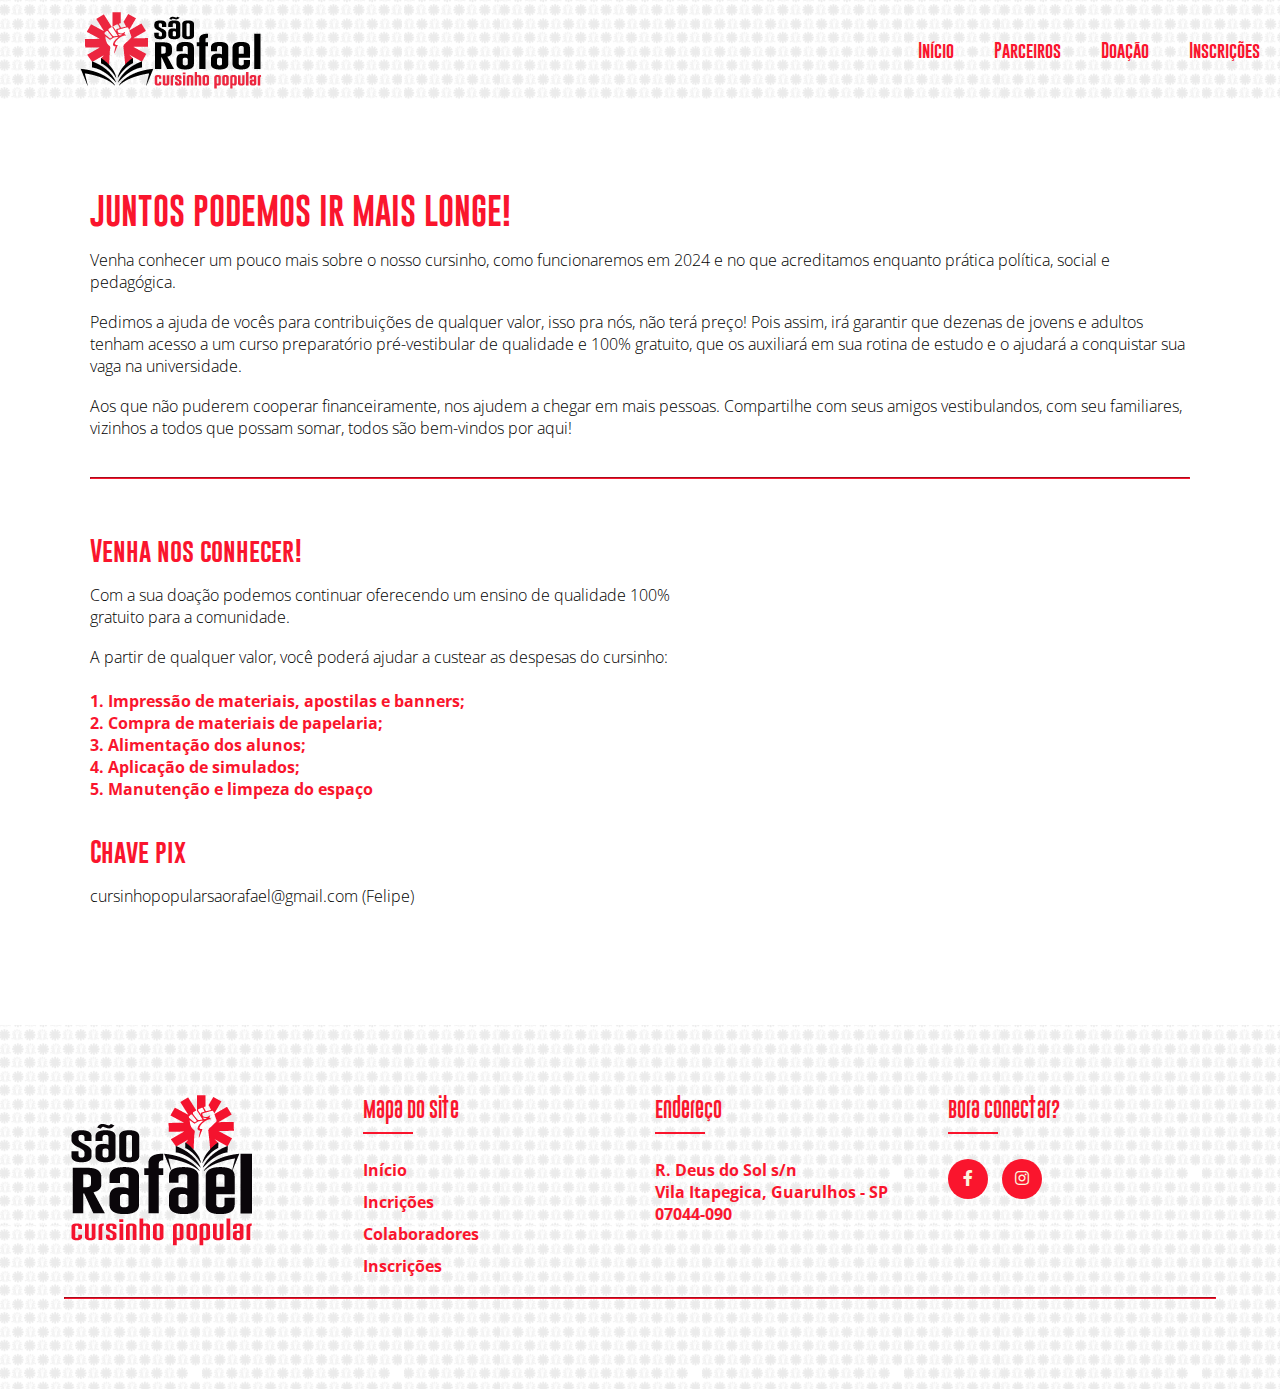
==== doacoes.html @ ce017fcf "Add files via upload" ====
<!DOCTYPE html>
<html lang="pt-br">

<head>
    <meta charset="UTF-8">
    <meta name="viewport" content="width=device-width, initial-scale=1.0">
    <link rel="shortcut icon" href="/logos/favicon cite cursinho.jpg" type="image/jpg">
    <title>São Rafael | Cursinho popular</title>


    <!-- LINK FONT AWESOME -->
    <link rel="stylesheet" href="https://cdnjs.cloudflare.com/ajax/libs/font-awesome/6.2.0/css/all.min.css">
    <link rel="stylesheet" type="text/css"
        href="https://cdnjs.cloudflare.com/ajax/libs/font-awesome/5.15.1/css/all.min.css">

    <!-- LINK MEU CSS -->
    <link rel="stylesheet" href="estilizacao.css">
    <link rel="stylesheet" href="slide/splide/dist/css/splide.min.css">



</head>

<body>

    <header>


        <nav class="navheader">

            <img class="logo-header" src="/logos/logo-png-200x100.png" alt="">

            <div>
            <input type="checkbox" id="sidebar-active">
            <label for="sidebar-active" class="open-sidebar-button">
                <svg xmlns="http://www.w3.org/2000/svg" height="32px" viewBox="0 -960 960 960" width="32px"
                    fill="#FA152D">
                    <path d="M120-240v-80h720v80H120Zm0-200v-80h720v80H120Zm0-200v-80h720v80H120Z" />
                </svg>

            </label>
            <div class="links-container">
                <label for="sidebar-active" class="open-sidebar-button">
                    <svg xmlns="http://www.w3.org/2000/svg" height="32px" viewBox="0 -960 960 960" width="32px"
                        fill="#FA152D">
                        <path
                            d="m256-200-56-56 224-224-224-224 56-56 224 224 224-224 56 56-224 224 224 224-56 56-224-224-224 224Z" />
                    </svg>
                </label>

                <!-- <img class="logo-header" src="/logos/logo-png-200x100.png" alt=""> -->

                <a class="home-link" href="home.html">Início</a>
                <a class="a header" href="parceiros.html">Parceiros</a>
                <a class="a header" href="doacoes.html">Doação</a>
                <a class="a header" href="inscrições.html">Inscrições</a>
            </div></div>

        </nav>
    </header>

    <main>
        <article>

            <h1>JUNTOS PODEMOS IR MAIS LONGE!</h1>
            <br>

            <p>Venha conhecer um pouco mais sobre o nosso cursinho, como funcionaremos em 2024 e no que acreditamos
                enquanto prática política, social e pedagógica.</p><br>


            <p>Pedimos a ajuda de vocês para contribuições de qualquer valor, isso pra nós, não terá preço! Pois assim,
                irá garantir que dezenas de jovens e adultos tenham acesso a um curso preparatório pré-vestibular de
                qualidade e
                100% gratuito, que os auxiliará em sua rotina de estudo e o ajudará a conquistar sua vaga na
                universidade.</p><br>


            <p>Aos que não puderem cooperar financeiramente, nos ajudem a chegar em mais pessoas. Compartilhe com seus
                amigos vestibulandos, com seu familiares, vizinhos a todos que possam somar, todos são bem-vindos por
                aqui!</p><br>

            <hr class="hrdoacao">
            <br><br>



            <div class="mapa">

                <div class="textomaps">
                    <h2>Venha nos conhecer!</h2><br>

                    <p>Com a sua doação podemos continuar oferecendo um ensino de qualidade 100% gratuito para a
                        comunidade.</p><br>
                    <p>A partir de qualquer valor, você poderá ajudar a custear as despesas do cursinho:</p>
                    <p><br>
                    <ul class="uldoacao">
                        <li class="uldoacao">1. Impressão de materiais, apostilas e banners;</li>
                        <li>2. Compra de materiais de papelaria;</li>
                        <li>3. Alimentação dos alunos;</li>
                        <li>4. Aplicação de simulados;</li>
                        <li>5. Manutenção e limpeza do espaço</li>
                    </ul>
                    </p><br><br>

                    <h2>Chave pix</h2><br>
                    <p>cursinhopopularsaorafael@gmail.com (Felipe)</p>
                </div>

                <br>


                <div class="maps">
                    <iframe
                        src="https://www.google.com/maps/embed?pb=!1m18!1m12!1m3!1d3659.432969916826!2d-46.5581241!3d-23.4809095!2m3!1f0!2f0!3f0!3m2!1i1024!2i768!4f13.1!3m3!1m2!1s0x94cef5811093fe33%3A0x669085dc7c7456c9!2sR.%20Deus%20do%20Sol%20-%20Vila%20Itapegica%2C%20Guarulhos%20-%20SP%2C%2007044-090!5e0!3m2!1spt-BR!2sbr!4v1721438108394!5m2!1spt-BR!2sbr"
                        width="600" height="450" style="border:0;" allowfullscreen="" loading="lazy"
                        referrerpolicy="no-referrer-when-downgrade"></iframe>
                </div>
            </div>

        </article>
    </main>

    <footer class="footer">
        <div class="container">
            <div class="row">
                <div class="footer-col">
                    <ul>
                        <li><a href="#"><img src="logos/logocursinhosite2.png" alt=""></a></li>

                    </ul>
                </div>
                <div class="footer-col">
                    <h4>Mapa do site</h4>
                    <ul>
                        <li><a href="home.html">Início</a></li>
                        <li><a href="#">Incrições</a></li>
                        <li><a href="#">Colaboradores</a></li>
                        <li><a href="inscrições.html">Inscrições</a></li>

                    </ul>
                </div>
                <div class="footer-col">
                    <h4>Endereço</h4>
                    <ul>
                        <li><a href="#">R. Deus do Sol s/n <br> Vila Itapegica, Guarulhos - SP <br>07044-090</a></li>

                    </ul>
                </div>

                <div class="footer-col">
                    <h4>Bora conectar?</h4>
                    <div class="social-links">
                        <a href="https://www.facebook.com/p/Cursinho-Popular-Geva-S%C3%A3o-Rafael-100083177118158/"><i
                                class="fab fa-facebook-f"></i></a>
                        <a href="https://www.instagram.com/cursinho_saorafael/"><i class="fab fa-instagram"></i></a>

                    </div>
                </div>
            </div>
        </div>
        <hr>
    </footer>

</body>

</html>
---- estilizacao.css ----
@import url('https://fonts.googleapis.com/css2?family=Open+Sans:ital,wght@0,300..800;1,300..800&display=swap');

@font-face {
    font-family: 'gobold';
    src: url('fonts/gobold.ttf') format('truetype');
    font-weight: bold;
    font-size: normal;
}

@font-face {
    font-family: 'goboldbold';
    src: url('fonts/goboldbold.ttf') format('truetype');
    font-weight: bold;
    font-size: normal;
}

@font-face {
    font-family: 'gobolduplow';
    src: url('fonts/gobolduplow.ttf') format('truetype');
    font-weight: normal;
    font-size: normal;
}

* {
    box-sizing: border-box;
    margin: 0;
    padding: 0;
}

img {
    max-width: 100%;
}

b{
    color: #FA152D;
}

h1,
h2,
h3 {
    font-family: 'gobold';
    font-weight: bold;
    font-size: normal;
    color: #FA152D;
}

p {
    font-family: 'open sans';
    font-weight: 300;
    font-size: normal;
}

a {
    color: #FA152D;
    text-decoration: none;
}

article {
    padding: 90px;
}

.conteiner {
    padding: 0 10px;
    display: flex;
    align-items: center;
    justify-content: center;
}

hr{
    width: 90%;
    border-color: #FA152D;
    margin: 20px auto;
}

.hrdoacao {
    width: 100%;
    border-color: #FA152D;
    margin: 20px auto;
}

.titulocentralizado {
    text-align: center;
}

li {
    font-family: 'open sans';
    font-weight: bold;
    font-size: normal;
    color: #FA152D;}




/* novo header */

.logo-header{
    padding: 80px;
}

.navheader {
    height: 100px;
    background-image: url(imagens/grafismobranco.png);
    display: flex;
    justify-content: flex-end;
    align-items: center;
}

.links-container {
    height: 100%;
    width: 100%;
    display: flex;
    flex-direction: row;
    align-items: center;
}

.navheader a{
    height: 100%;
    padding: 0 20px;
    display: flex;
    align-items: center;
    text-decoration: none;
    font-family: 'gobold';
}

.navheader a:hover {
    background-color: #FA152D;
    color: #FBF5DF;
    height: 60px;
}

.navheader .logo-header{
    
    margin-right: auto;
}

.navheader svg {
    fill: #FA152D;
}

#sidebar-active{
    display: none;
}

.open-sidebar-button, .close-sidebar-button {
    display: none;
}

/* MEDIA QUERY HEADER */

@media(max-width:700px) {


    .links-container {
        flex-direction: column;
        align-items: flex-start;
        position: fixed;
        top: 0;
        right: -100%;
        z-index: 10;
        width: 300px;
        background-color: #FBF5DF;
        box-shadow: -5px 0 5px rgba(0, 0, 0, 0.25);
        transition: 0.7s ease-out;
    }
    
    .navheader a{
        box-sizing: border-box;
        height: auto;
        width: 100%;
        padding: 20px 30px;
        justify-content: flex-start;
    }

    .open-sidebar-button, .close-sidebar-button {
        padding: 20px;
        display: block;
    }

    #sidebar-active:checked ~ .links-container {
        right: 0;
    }

}


/* FOOTER */

.container{
	max-width: 1170px;
	margin:auto;
}
.row{
	display: flex;
	flex-wrap: wrap;
}
ul{
	list-style: none;
}
.footer{
	background-image: url(imagens/grafismobranco.png);
    padding: 70px 0;
}
.footer-col{
   width: 25%;
   padding: 0 15px;
}

/* TITULO DAS COLUNAS */
.footer-col h4{
	font-size: 18px;
	color: #FA152D;
	text-transform: capitalize;
	margin-bottom: 35px;
	font-weight: 500;
	position: relative;
    font-family: 'gobolduplow'
}

/* SUBLINHADO */
.footer-col h4::before{
	content: '';
	position: absolute;
	left:0;
	bottom: -10px;
	background-color: #FA152D;
	height: 2px;
	box-sizing: border-box;
	width: 50px;
}
.footer-col ul li:not(:last-child){
	margin-bottom: 10px;
}
.footer-col ul li a{
	font-size: 16px;
    font-family: 'open sans';
	color: #FA152D;
	text-decoration: none;
	font-weight: normal;
	color: #FA152D;
	display: block;
	transition: all 0.3s ease;
    font-weight: bold;
    font-size: normal;
}
.footer-col ul li a:hover{
	color: #FA152D;
	padding-left: 8px;
}
.footer-col .social-links a{
	display: inline-block;
	height: 40px;
	width: 40px;
	background-color: #FA152D;
	margin:0 10px 10px 0;
	text-align: center;
	line-height: 40px;
	border-radius: 50%;
	color: #FBF5DF;
	transition: all 0.5s ease;
}
.footer-col .social-links a:hover{
	color: #FA152D;
	background-color: #FBF5DF;
}

/*MEDIA QUERY*/
@media(max-width: 767px){
  .footer-col{
    width: 50%;
    margin-bottom: 30px;
}
}
@media(max-width: 574px){
  .footer-col{
    width: 100%;
}
}

/* SLIDDER APROVADOS */

.bloco{
    max-width: 1000px;
    margin: 0 auto;
}

/* .splide-image{

} */

.splide-image img{
    display: block;
    width: 90%;
    /* PARA SE ADAPTAR AO TAMANHO DA IMAGEM */
    object-fit: cover;

}

@media screen and (max-width:600px){
    .bloco{
        width: 100%;
        object-fit: cover;
    }
    
}

/* NOVO CARD */

.pcard {
    color: #FBF5DF;
}

main.cards {
    display: flex;
    padding: 32px;
}

main.cards section.card {
    display: flex;
    flex-direction: column;
    align-items: center;
    text-align: center;
    background: #FA152D;
    padding: 1rem 1.5rem;
    border-radius: 8px;
    max-height: 468px;
    margin-left: 32px;
}

main.cards section.card:first-child {
    margin-left: 0;
}

main.cards section.card p {
    font-size: 100%;
    margin: 20px 0;
}

@media screen and (max-width: 720px) {
    main.cards {
        flex-direction: column;
    }

    main.cards section.card {
        margin-left: 0;
        margin-bottom: 32px;
    }

    main.cards section.card:last-child {
        margin-bottom: 0;
    }

    main.cards section.card button {
        font-size: 70%;
    }

}

/* REGRAS FORMULARIOS */

form {
    max-width: 600px;
    margin: auto;
    padding: 90px;
    background-color: #FBF5DF;
    border-radius: 20px;
}

label {
    font-size: 14px;
    font-weight: bold;
    color: #FA152D;
}

label:hover label:focus {
    color: black;
}

#nome,
#email,
#telefone,
#data_nascimento,
#raca,
#endereco,
#escola,
#outro_especifico{
    width: 100%;
    height: 40px;
    border-radius: 4px;
    padding: 4px;
}

#mensagem {
    height: auto;
}

#enviar {
    background-color: #FA152D;
    color: #FBF5DF;
    border-radius: 10px;
    padding: 10px;
    font-weight: bold;
}

#enviar:hover,
#enviar:focus {
    background-color: #FBF5DF;
    color: #FA152D;
    
}

/* Regras de uso condicional (Media queries) */

@media screen and (min-width:600px) {

    .topo {
        padding-top: 0;
        display: flex;
        justify-content: space-between;
        align-items: center;
        height: 70px;
        width: 90%;
        margin: auto;
    }

    .menu {
        margin-top: 0;
        width: 65%;
    }
}

/* MAPS */

.maps {
    width: 600px;
    height: 400px;
}

.maps iframe{
    width: 100%;
    height: 100%;

}

.mapa{
    display: flex;
    /* padding: 32px; */
}

.textomaps{
    padding: -70px;

}

@media screen and (max-width: 720px) {
    .mapa {
    flex-direction: column;
    align-items: center;
    text-align:left;
    border-radius: 8px;
    max-height: 468px; 
    }
}

.bannerinscricao{
    width: 100%;
}
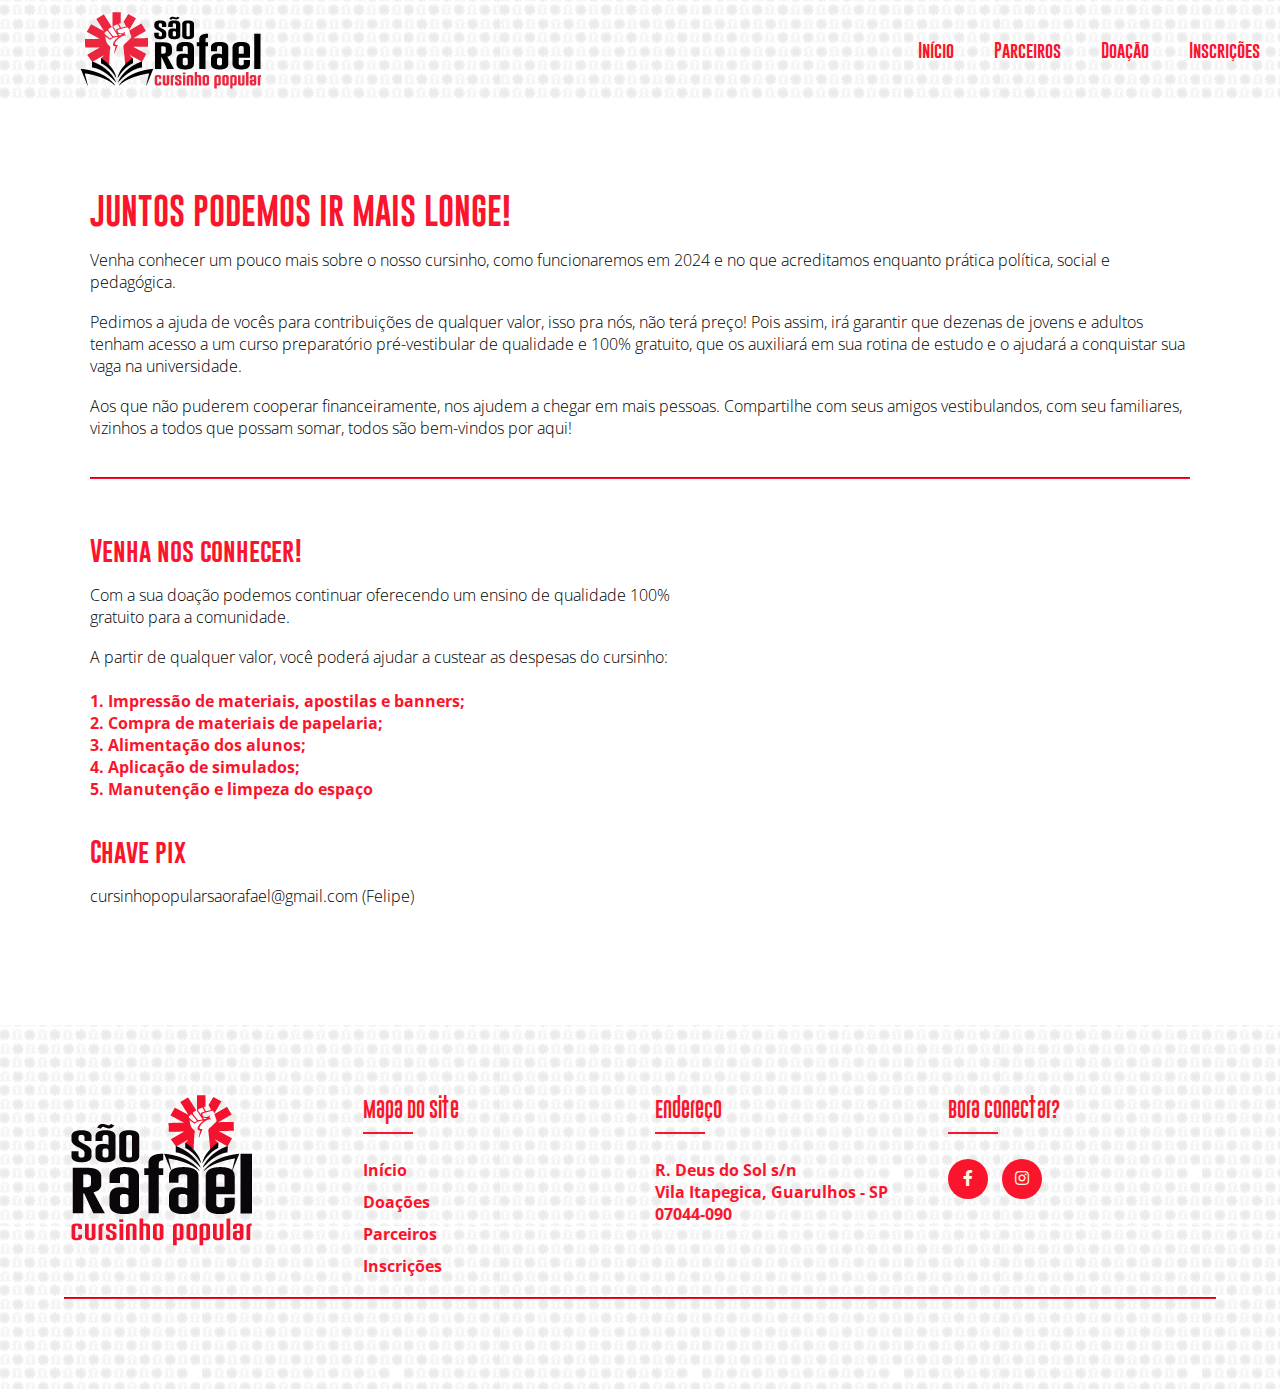
==== commit 96d4b351: "Add files via upload" ====
--- a/doacoes.html
+++ b/doacoes.html
@@ -50,7 +50,7 @@
 
                 <!-- <img class="logo-header" src="/logos/logo-png-200x100.png" alt=""> -->
 
-                <a class="home-link" href="home.html">Início</a>
+                <a class="home-link" href="index.html">Início</a>
                 <a class="a header" href="parceiros.html">Parceiros</a>
                 <a class="a header" href="doacoes.html">Doação</a>
                 <a class="a header" href="inscrições.html">Inscrições</a>
@@ -133,9 +133,9 @@
                 <div class="footer-col">
                     <h4>Mapa do site</h4>
                     <ul>
-                        <li><a href="home.html">Início</a></li>
-                        <li><a href="#">Incrições</a></li>
-                        <li><a href="#">Colaboradores</a></li>
+                        <li><a href="index.html">Início</a></li>
+                        <li><a href="doacoes.html">Doações</a></li>
+                        <li><a href="parceiros.html">Parceiros</a></li>
                         <li><a href="inscrições.html">Inscrições</a></li>
 
                     </ul>
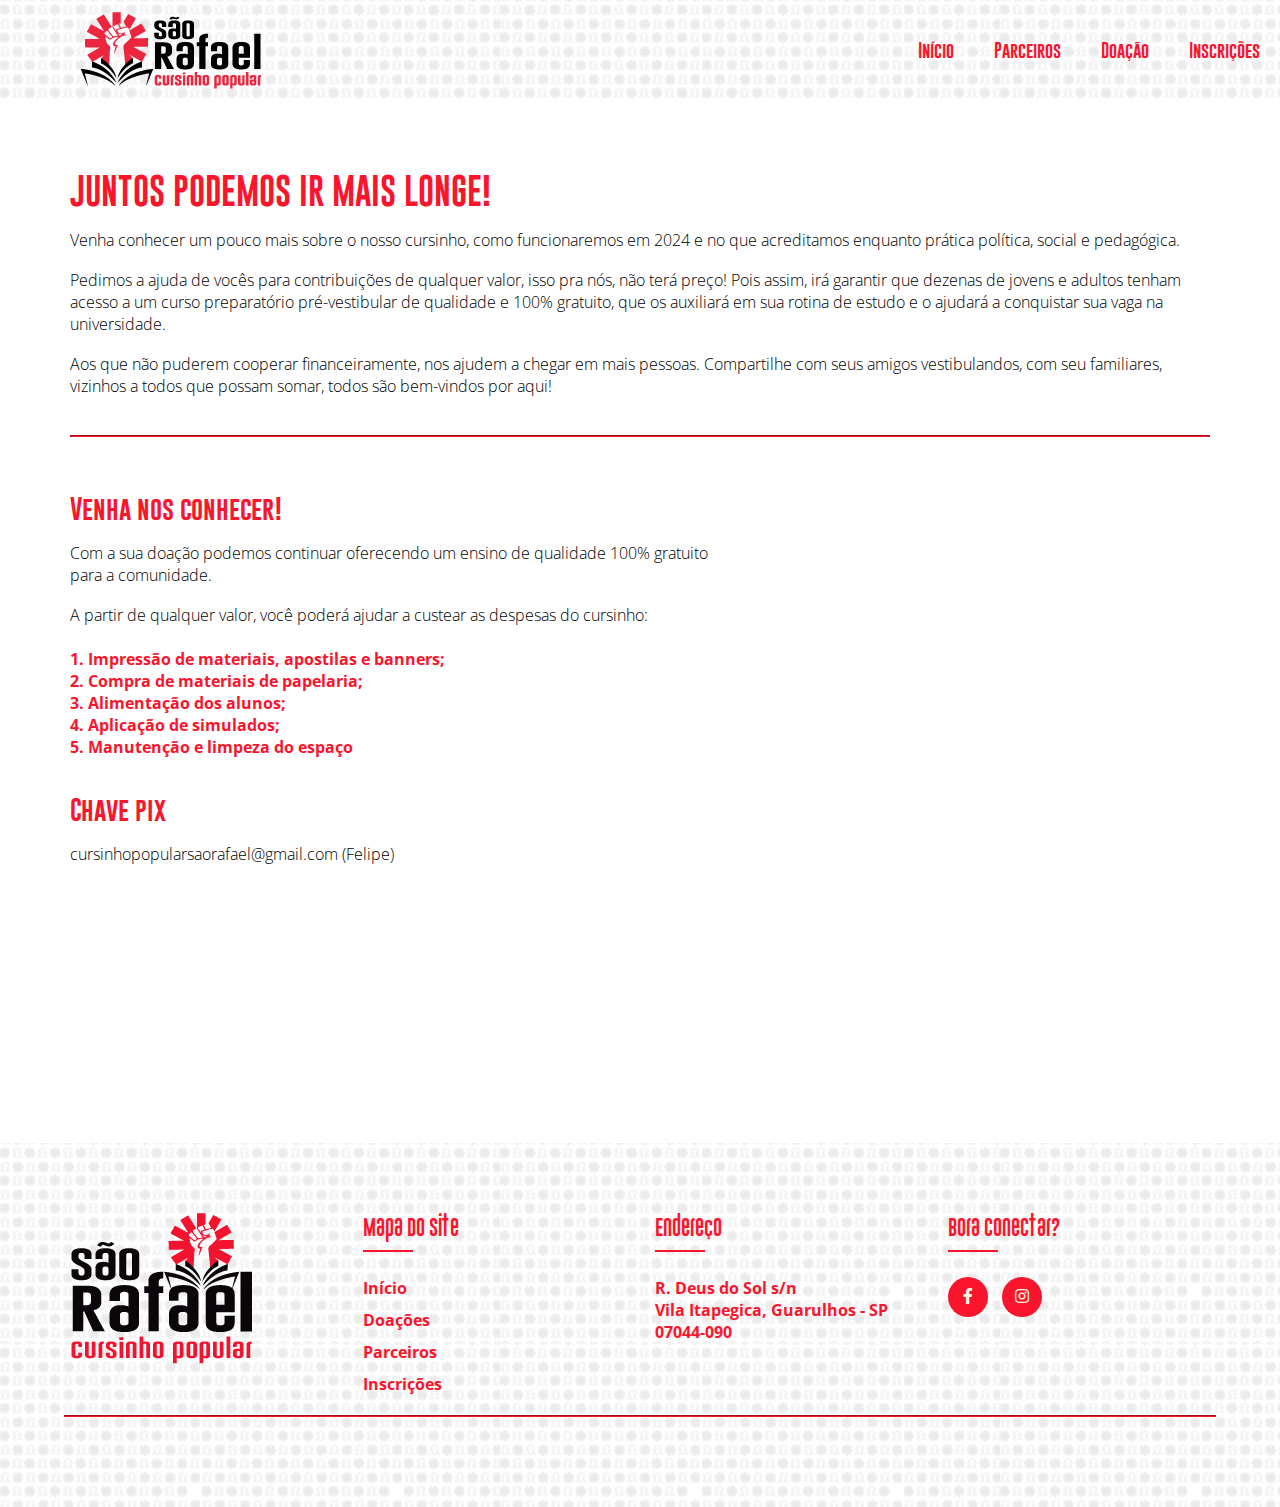
==== commit 32a68465: "Add files via upload" ====
--- a/doacoes.html
+++ b/doacoes.html
@@ -4,7 +4,7 @@
 <head>
     <meta charset="UTF-8">
     <meta name="viewport" content="width=device-width, initial-scale=1.0">
-    <link rel="shortcut icon" href="/logos/favicon cite cursinho.jpg" type="image/jpg">
+    <link rel="shortcut icon" href="logos/favicon cite cursinho.jpg" type="image/jpg">
     <title>São Rafael | Cursinho popular</title>
 
 
@@ -28,7 +28,7 @@
 
         <nav class="navheader">
 
-            <img class="logo-header" src="/logos/logo-png-200x100.png" alt="">
+            <img class="logo-header" src="logos/logo-png-200x100.png" alt="">
 
             <div>
             <input type="checkbox" id="sidebar-active">
@@ -117,6 +117,7 @@
                         referrerpolicy="no-referrer-when-downgrade"></iframe>
                 </div>
             </div>
+            <br><br><br><br><br><br><br><br><br><br>
 
         </article>
     </main>
--- a/estilizacao.css
+++ b/estilizacao.css
@@ -56,7 +56,7 @@
 }
 
 article {
-    padding: 90px;
+    padding: 70px;
 }
 
 .conteiner {
@@ -360,7 +360,7 @@
 form {
     max-width: 600px;
     margin: auto;
-    padding: 90px;
+    padding: 40px;
     background-color: #FBF5DF;
     border-radius: 20px;
 }
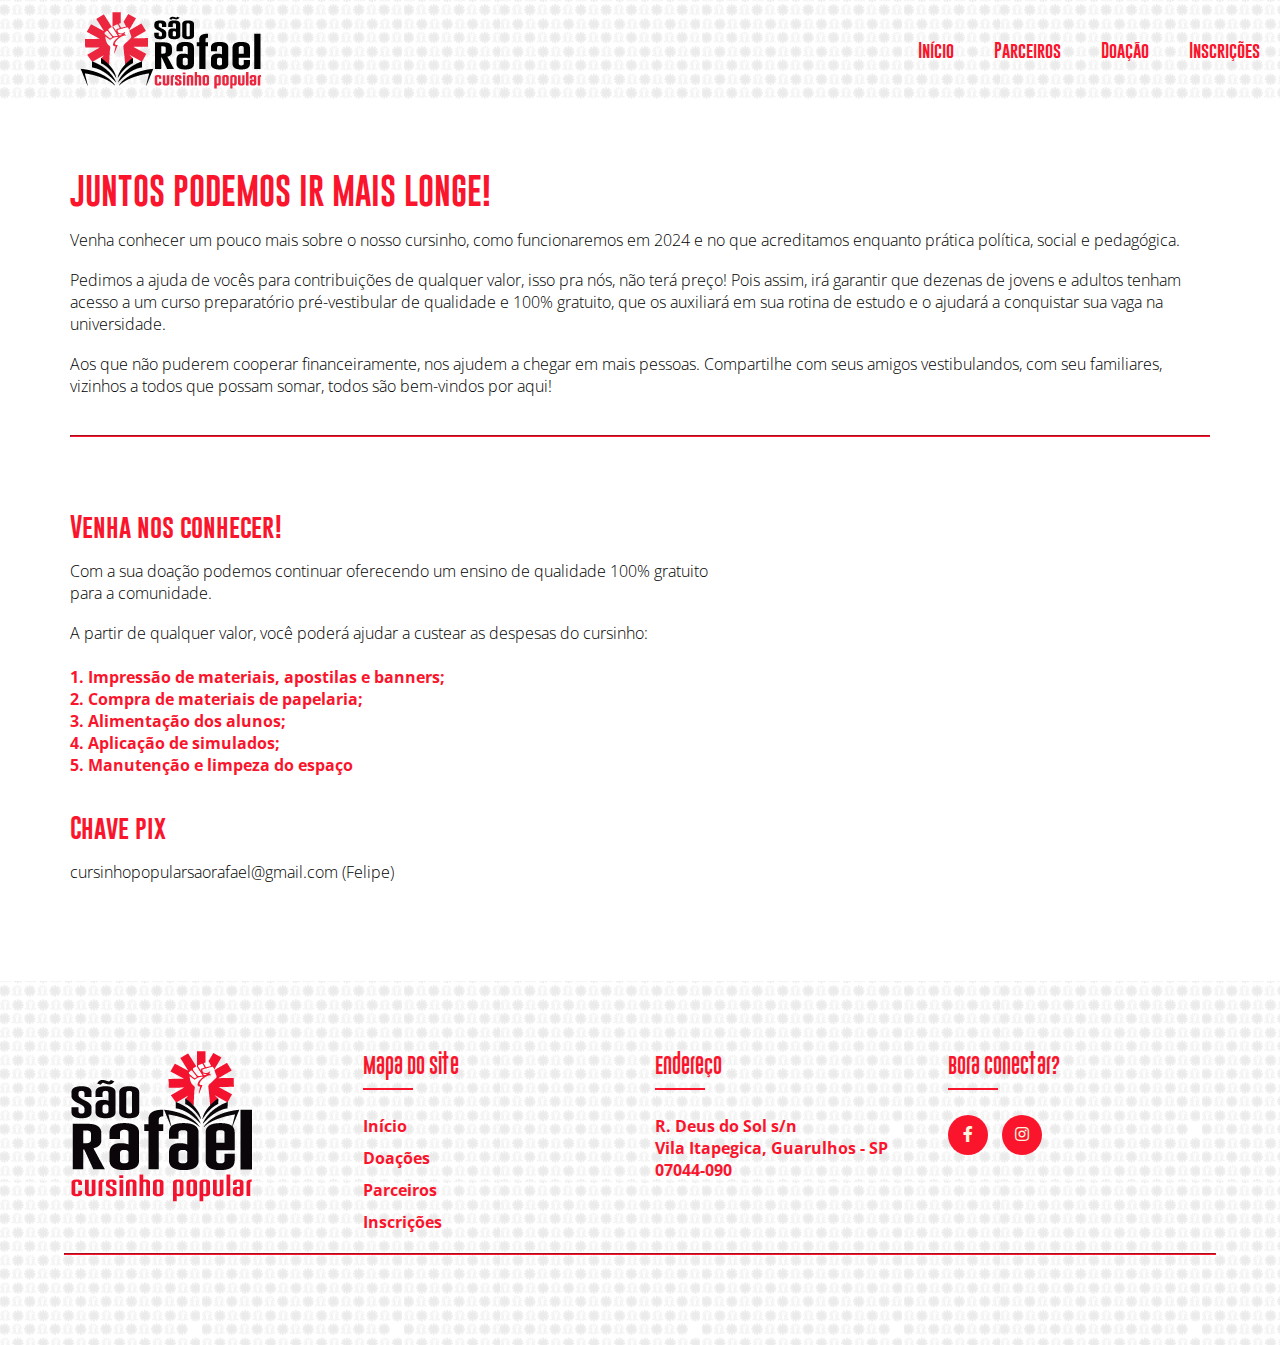
==== commit 5d598cf4: "Add files via upload" ====
--- a/doacoes.html
+++ b/doacoes.html
@@ -81,9 +81,7 @@
                 aqui!</p><br>
 
             <hr class="hrdoacao">
-            <br><br>
-
-
+            <br><br><br>
 
             <div class="mapa">
 
@@ -117,7 +115,7 @@
                         referrerpolicy="no-referrer-when-downgrade"></iframe>
                 </div>
             </div>
-            <br><br><br><br><br><br><br><br><br><br>
+        
 
         </article>
     </main>
--- a/estilizacao.css
+++ b/estilizacao.css
@@ -268,6 +268,7 @@
   .footer-col{
     width: 50%;
     margin-bottom: 30px;
+    padding-left: 70px;
 }
 }
 @media(max-width: 574px){
@@ -433,6 +434,7 @@
 .maps {
     width: 600px;
     height: 400px;
+
 }
 
 .maps iframe{
@@ -457,10 +459,10 @@
     align-items: center;
     text-align:left;
     border-radius: 8px;
-    max-height: 468px; 
-    }
-}
-
-.bannerinscricao{
-    width: 100%;
-}
+    max-height: 500px;
+    /* max-height: 468px;  */
+    }
+
+}
+
+
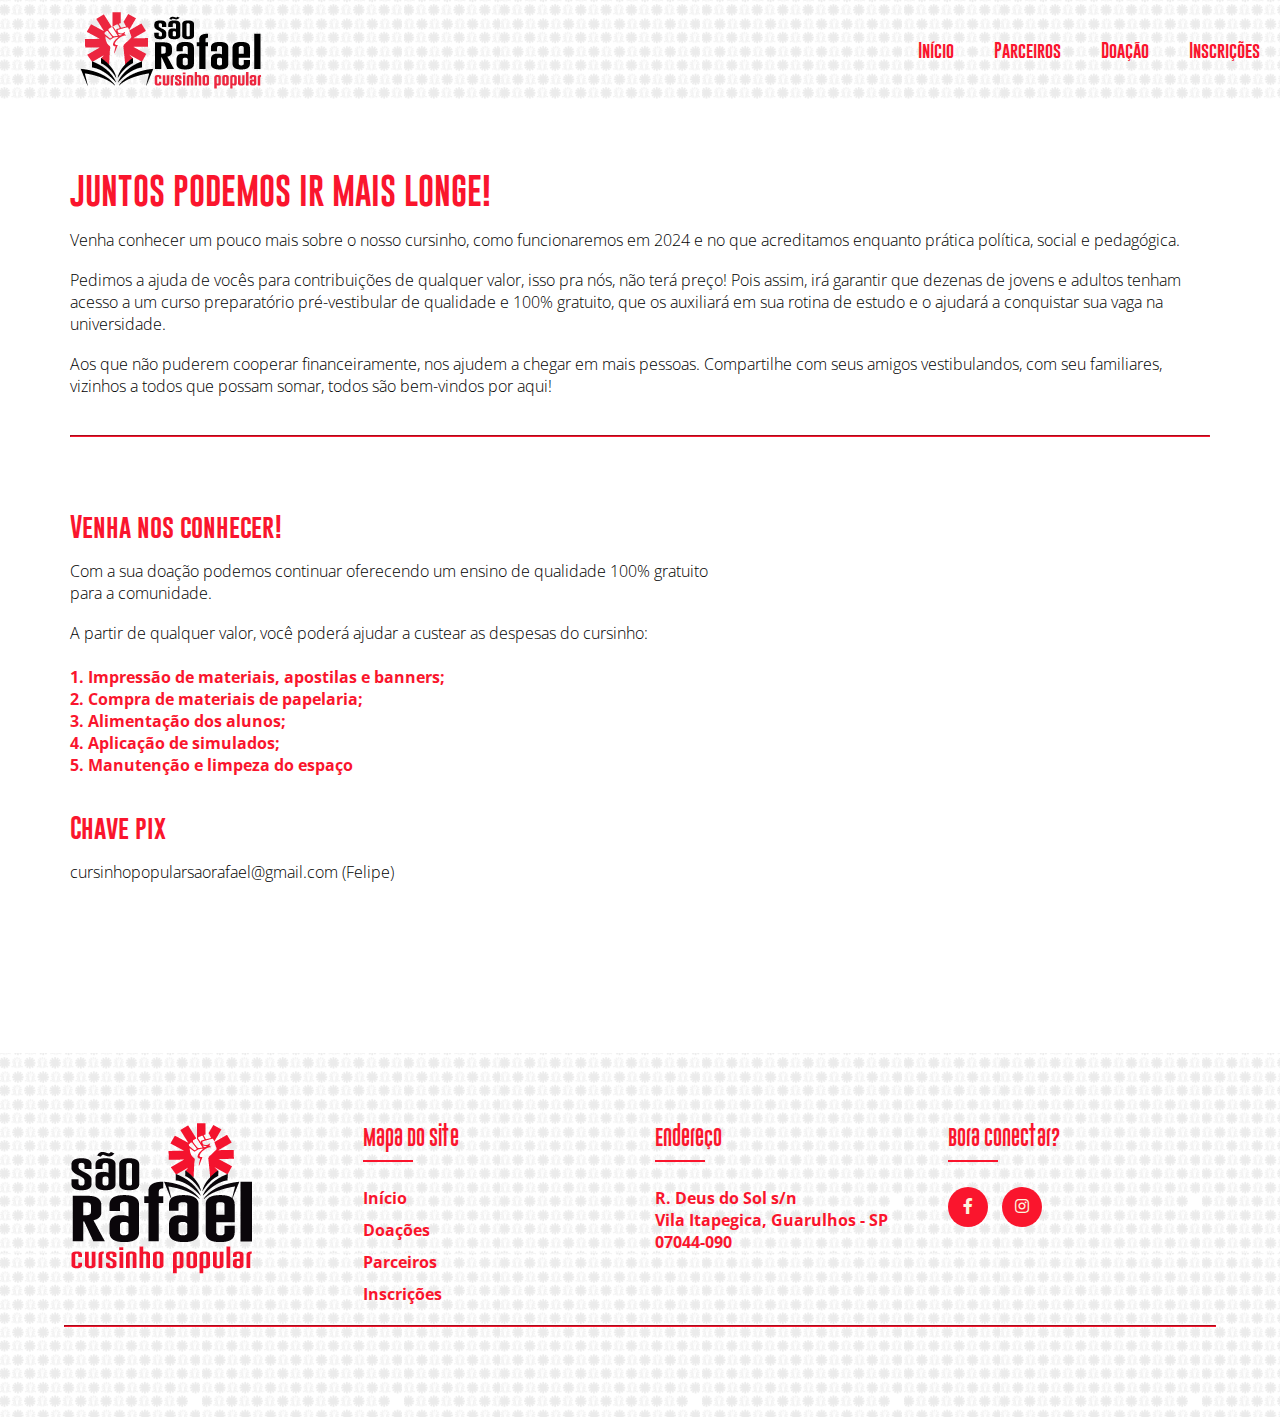
==== commit d0971441: "Add files via upload" ====
--- a/doacoes.html
+++ b/doacoes.html
@@ -115,7 +115,7 @@
                         referrerpolicy="no-referrer-when-downgrade"></iframe>
                 </div>
             </div>
-        
+        <br><br><br><br>
 
         </article>
     </main>
--- a/estilizacao.css
+++ b/estilizacao.css
@@ -31,7 +31,7 @@
     max-width: 100%;
 }
 
-b{
+b {
     color: #FA152D;
 }
 
@@ -66,7 +66,7 @@
     justify-content: center;
 }
 
-hr{
+hr {
     width: 90%;
     border-color: #FA152D;
     margin: 20px auto;
@@ -86,14 +86,15 @@
     font-family: 'open sans';
     font-weight: bold;
     font-size: normal;
-    color: #FA152D;}
+    color: #FA152D;
+}
 
 
 
 
 /* novo header */
 
-.logo-header{
+.logo-header {
     padding: 80px;
 }
 
@@ -113,7 +114,7 @@
     align-items: center;
 }
 
-.navheader a{
+.navheader a {
     height: 100%;
     padding: 0 20px;
     display: flex;
@@ -128,8 +129,8 @@
     height: 60px;
 }
 
-.navheader .logo-header{
-    
+.navheader .logo-header {
+
     margin-right: auto;
 }
 
@@ -137,11 +138,12 @@
     fill: #FA152D;
 }
 
-#sidebar-active{
+#sidebar-active {
     display: none;
 }
 
-.open-sidebar-button, .close-sidebar-button {
+.open-sidebar-button,
+.close-sidebar-button {
     display: none;
 }
 
@@ -162,8 +164,8 @@
         box-shadow: -5px 0 5px rgba(0, 0, 0, 0.25);
         transition: 0.7s ease-out;
     }
-    
-    .navheader a{
+
+    .navheader a {
         box-sizing: border-box;
         height: auto;
         width: 100%;
@@ -171,12 +173,13 @@
         justify-content: flex-start;
     }
 
-    .open-sidebar-button, .close-sidebar-button {
+    .open-sidebar-button,
+    .close-sidebar-button {
         padding: 20px;
         display: block;
     }
 
-    #sidebar-active:checked ~ .links-container {
+    #sidebar-active:checked~.links-container {
         right: 0;
     }
 
@@ -185,101 +188,111 @@
 
 /* FOOTER */
 
-.container{
-	max-width: 1170px;
-	margin:auto;
-}
-.row{
-	display: flex;
-	flex-wrap: wrap;
-}
-ul{
-	list-style: none;
-}
-.footer{
-	background-image: url(imagens/grafismobranco.png);
+.container {
+    max-width: 1170px;
+    margin: auto;
+}
+
+.row {
+    display: flex;
+    flex-wrap: wrap;
+}
+
+ul {
+    list-style: none;
+}
+
+.footer {
+    background-image: url(imagens/grafismobranco.png);
     padding: 70px 0;
 }
-.footer-col{
-   width: 25%;
-   padding: 0 15px;
+
+.footer-col {
+    width: 25%;
+    padding: 0 15px;
 }
 
 /* TITULO DAS COLUNAS */
-.footer-col h4{
-	font-size: 18px;
-	color: #FA152D;
-	text-transform: capitalize;
-	margin-bottom: 35px;
-	font-weight: 500;
-	position: relative;
+.footer-col h4 {
+    font-size: 18px;
+    color: #FA152D;
+    text-transform: capitalize;
+    margin-bottom: 35px;
+    font-weight: 500;
+    position: relative;
     font-family: 'gobolduplow'
 }
 
 /* SUBLINHADO */
-.footer-col h4::before{
-	content: '';
-	position: absolute;
-	left:0;
-	bottom: -10px;
-	background-color: #FA152D;
-	height: 2px;
-	box-sizing: border-box;
-	width: 50px;
-}
-.footer-col ul li:not(:last-child){
-	margin-bottom: 10px;
-}
-.footer-col ul li a{
-	font-size: 16px;
+.footer-col h4::before {
+    content: '';
+    position: absolute;
+    left: 0;
+    bottom: -10px;
+    background-color: #FA152D;
+    height: 2px;
+    box-sizing: border-box;
+    width: 50px;
+}
+
+.footer-col ul li:not(:last-child) {
+    margin-bottom: 10px;
+}
+
+.footer-col ul li a {
+    font-size: 16px;
     font-family: 'open sans';
-	color: #FA152D;
-	text-decoration: none;
-	font-weight: normal;
-	color: #FA152D;
-	display: block;
-	transition: all 0.3s ease;
-    font-weight: bold;
-    font-size: normal;
-}
-.footer-col ul li a:hover{
-	color: #FA152D;
-	padding-left: 8px;
-}
-.footer-col .social-links a{
-	display: inline-block;
-	height: 40px;
-	width: 40px;
-	background-color: #FA152D;
-	margin:0 10px 10px 0;
-	text-align: center;
-	line-height: 40px;
-	border-radius: 50%;
-	color: #FBF5DF;
-	transition: all 0.5s ease;
-}
-.footer-col .social-links a:hover{
-	color: #FA152D;
-	background-color: #FBF5DF;
+    color: #FA152D;
+    text-decoration: none;
+    font-weight: normal;
+    color: #FA152D;
+    display: block;
+    transition: all 0.3s ease;
+    font-weight: bold;
+    font-size: normal;
+}
+
+.footer-col ul li a:hover {
+    color: #FA152D;
+    padding-left: 8px;
+}
+
+.footer-col .social-links a {
+    display: inline-block;
+    height: 40px;
+    width: 40px;
+    background-color: #FA152D;
+    margin: 0 10px 10px 0;
+    text-align: center;
+    line-height: 40px;
+    border-radius: 50%;
+    color: #FBF5DF;
+    transition: all 0.5s ease;
+}
+
+.footer-col .social-links a:hover {
+    color: #FA152D;
+    background-color: #FBF5DF;
 }
 
 /*MEDIA QUERY*/
-@media(max-width: 767px){
-  .footer-col{
-    width: 50%;
-    margin-bottom: 30px;
-    padding-left: 70px;
-}
-}
-@media(max-width: 574px){
-  .footer-col{
-    width: 100%;
-}
+@media(max-width: 767px) {
+    .footer-col {
+        width: 50%;
+        margin-bottom: 30px;
+        padding-left: 70px;
+    }
+}
+
+@media(max-width: 574px) {
+    .footer-col {
+        width: 100%;
+    }
 }
 
 /* SLIDDER APROVADOS */
 
-.bloco{
+.bloco {
     max-width: 1000px;
     margin: 0 auto;
 }
@@ -288,7 +301,7 @@
 
 } */
 
-.splide-image img{
+.splide-image img {
     display: block;
     width: 90%;
     /* PARA SE ADAPTAR AO TAMANHO DA IMAGEM */
@@ -296,12 +309,12 @@
 
 }
 
-@media screen and (max-width:600px){
-    .bloco{
+@media screen and (max-width:600px) {
+    .bloco {
         width: 100%;
         object-fit: cover;
     }
-    
+
 }
 
 /* NOVO CARD */
@@ -383,7 +396,7 @@
 #raca,
 #endereco,
 #escola,
-#outro_especifico{
+#outro_especifico {
     width: 100%;
     height: 40px;
     border-radius: 4px;
@@ -406,7 +419,7 @@
 #enviar:focus {
     background-color: #FBF5DF;
     color: #FA152D;
-    
+
 }
 
 /* Regras de uso condicional (Media queries) */
@@ -437,32 +450,35 @@
 
 }
 
-.maps iframe{
+.maps iframe {
     width: 100%;
     height: 100%;
 
 }
 
-.mapa{
+.mapa {
     display: flex;
     /* padding: 32px; */
 }
 
-.textomaps{
+.textomaps {
     padding: -70px;
 
 }
 
 @media screen and (max-width: 720px) {
     .mapa {
-    flex-direction: column;
-    align-items: center;
-    text-align:left;
-    border-radius: 8px;
-    max-height: 500px;
-    /* max-height: 468px;  */
-    }
-
-}
-
-
+        flex-direction: column;
+        align-items: center;
+        text-align: left;
+        border-radius: 8px;
+        max-height: 600px;
+        /* max-height:468px;  */
+    }
+
+    .maps {
+        width: 300px;
+        height: 300px;
+    }
+
+}